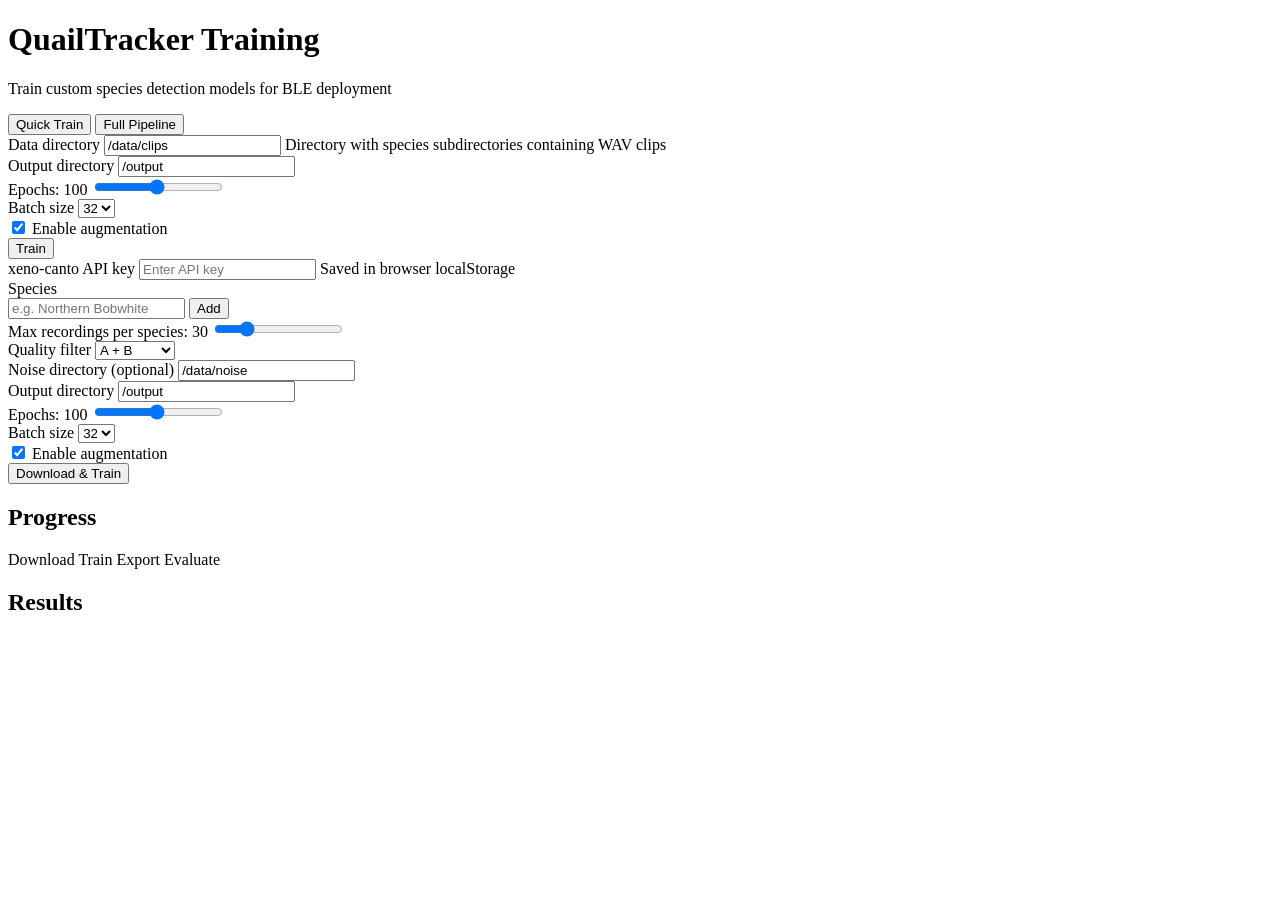
==== training/webapp/templates/index.html @ 8e89cee3 "Add Docker training container with web UI for model training Flask web app with SSE progress streami" ====
<!DOCTYPE html>
<html lang="en">
<head>
    <meta charset="UTF-8">
    <meta name="viewport" content="width=device-width, initial-scale=1.0">
    <title>QuailTracker Training</title>
    <link rel="stylesheet" href="/static/style.css">
</head>
<body>
    <header>
        <h1>QuailTracker Training</h1>
        <p class="subtitle">Train custom species detection models for BLE deployment</p>
    </header>

    <nav class="tabs">
        <button class="tab active" data-tab="quick">Quick Train</button>
        <button class="tab" data-tab="full">Full Pipeline</button>
    </nav>

    <main>
        <!-- Quick Train Tab -->
        <section id="tab-quick" class="tab-content active">
            <form id="form-quick" class="form-panel">
                <div class="field">
                    <label for="q-data-dir">Data directory</label>
                    <input type="text" id="q-data-dir" value="/data/clips"
                           placeholder="/data/clips">
                    <span class="hint">Directory with species subdirectories containing WAV clips</span>
                </div>
                <div class="field">
                    <label for="q-output-dir">Output directory</label>
                    <input type="text" id="q-output-dir" value="/output">
                </div>
                <div class="field">
                    <label for="q-epochs">Epochs: <span id="q-epochs-val">100</span></label>
                    <input type="range" id="q-epochs" min="5" max="200" value="100">
                </div>
                <div class="field">
                    <label for="q-batch-size">Batch size</label>
                    <select id="q-batch-size">
                        <option value="16">16</option>
                        <option value="32" selected>32</option>
                        <option value="64">64</option>
                    </select>
                </div>
                <div class="field checkbox">
                    <label>
                        <input type="checkbox" id="q-augment" checked>
                        Enable augmentation
                    </label>
                </div>
                <button type="submit" class="btn-primary" id="btn-train">Train</button>
            </form>
        </section>

        <!-- Full Pipeline Tab -->
        <section id="tab-full" class="tab-content">
            <form id="form-full" class="form-panel">
                <div class="field">
                    <label for="f-api-key">xeno-canto API key</label>
                    <input type="password" id="f-api-key" placeholder="Enter API key">
                    <span class="hint">Saved in browser localStorage</span>
                </div>
                <div class="field">
                    <label>Species</label>
                    <div class="species-input">
                        <input type="text" id="f-species-input"
                               placeholder="e.g. Northern Bobwhite">
                        <button type="button" id="btn-add-species" class="btn-secondary">Add</button>
                    </div>
                    <div id="species-tags" class="tags"></div>
                </div>
                <div class="field">
                    <label for="f-max-recordings">Max recordings per species: <span id="f-max-val">30</span></label>
                    <input type="range" id="f-max-recordings" min="10" max="100" value="30">
                </div>
                <div class="field">
                    <label for="f-quality">Quality filter</label>
                    <select id="f-quality">
                        <option value="A">A only</option>
                        <option value="B" selected>A + B</option>
                        <option value="C">A + B + C</option>
                    </select>
                </div>
                <div class="field">
                    <label for="f-noise-dir">Noise directory (optional)</label>
                    <input type="text" id="f-noise-dir" value="/data/noise"
                           placeholder="/data/noise">
                </div>
                <div class="field">
                    <label for="f-output-dir">Output directory</label>
                    <input type="text" id="f-output-dir" value="/output">
                </div>
                <div class="field">
                    <label for="f-epochs">Epochs: <span id="f-epochs-val">100</span></label>
                    <input type="range" id="f-epochs" min="5" max="200" value="100">
                </div>
                <div class="field">
                    <label for="f-batch-size">Batch size</label>
                    <select id="f-batch-size">
                        <option value="16">16</option>
                        <option value="32" selected>32</option>
                        <option value="64">64</option>
                    </select>
                </div>
                <div class="field checkbox">
                    <label>
                        <input type="checkbox" id="f-augment" checked>
                        Enable augmentation
                    </label>
                </div>
                <button type="submit" class="btn-primary" id="btn-full-pipeline">Download & Train</button>
            </form>
        </section>

        <!-- Progress Panel -->
        <section id="progress-panel" class="panel hidden">
            <h2>Progress</h2>
            <div id="stage-indicators" class="stages">
                <span class="stage" data-stage="download">Download</span>
                <span class="stage" data-stage="training">Train</span>
                <span class="stage" data-stage="export">Export</span>
                <span class="stage" data-stage="evaluate">Evaluate</span>
            </div>
            <div id="epoch-progress" class="epoch-bar hidden">
                <div class="bar-track">
                    <div class="bar-fill" id="epoch-bar-fill"></div>
                </div>
                <span id="epoch-text"></span>
            </div>
            <pre id="log-output"></pre>
        </section>

        <!-- Results Panel -->
        <section id="results-panel" class="panel hidden">
            <h2>Results</h2>
            <div id="metrics" class="metrics"></div>
            <div id="result-images" class="images"></div>
            <div id="downloads" class="downloads"></div>
        </section>
    </main>

    <script>
    (function() {
        // --- Tab switching ---
        document.querySelectorAll('.tab').forEach(tab => {
            tab.addEventListener('click', () => {
                document.querySelectorAll('.tab').forEach(t => t.classList.remove('active'));
                document.querySelectorAll('.tab-content').forEach(t => t.classList.remove('active'));
                tab.classList.add('active');
                document.getElementById('tab-' + tab.dataset.tab).classList.add('active');
            });
        });

        // --- Slider labels ---
        function bindSlider(sliderId, labelId) {
            const s = document.getElementById(sliderId);
            const l = document.getElementById(labelId);
            s.addEventListener('input', () => { l.textContent = s.value; });
        }
        bindSlider('q-epochs', 'q-epochs-val');
        bindSlider('f-epochs', 'f-epochs-val');
        bindSlider('f-max-recordings', 'f-max-val');

        // --- Species tags ---
        const speciesList = [];
        const tagsEl = document.getElementById('species-tags');

        function renderTags() {
            tagsEl.innerHTML = speciesList.map((s, i) =>
                `<span class="tag">${s} <button type="button" data-idx="${i}">&times;</button></span>`
            ).join('');
            tagsEl.querySelectorAll('button').forEach(btn => {
                btn.addEventListener('click', () => {
                    speciesList.splice(parseInt(btn.dataset.idx), 1);
                    renderTags();
                });
            });
        }

        document.getElementById('btn-add-species').addEventListener('click', () => {
            const input = document.getElementById('f-species-input');
            const val = input.value.trim();
            if (val && !speciesList.includes(val)) {
                speciesList.push(val);
                renderTags();
                input.value = '';
            }
        });

        document.getElementById('f-species-input').addEventListener('keydown', e => {
            if (e.key === 'Enter') {
                e.preventDefault();
                document.getElementById('btn-add-species').click();
            }
        });

        // --- API key persistence ---
        const apiKeyInput = document.getElementById('f-api-key');
        apiKeyInput.value = localStorage.getItem('xc_api_key') || '';
        apiKeyInput.addEventListener('change', () => {
            localStorage.setItem('xc_api_key', apiKeyInput.value);
        });

        // --- Progress / SSE ---
        const logOutput = document.getElementById('log-output');
        const progressPanel = document.getElementById('progress-panel');
        const resultsPanel = document.getElementById('results-panel');
        let eventSource = null;

        function resetUI() {
            logOutput.textContent = '';
            progressPanel.classList.remove('hidden');
            resultsPanel.classList.add('hidden');
            document.querySelectorAll('.stage').forEach(s => {
                s.classList.remove('active', 'done');
            });
            document.getElementById('epoch-progress').classList.add('hidden');
            document.querySelectorAll('.btn-primary').forEach(b => b.disabled = true);
        }

        function appendLog(text) {
            logOutput.textContent += text + '\n';
            logOutput.scrollTop = logOutput.scrollHeight;
        }

        function setStage(stageName) {
            document.querySelectorAll('.stage').forEach(s => {
                if (s.dataset.stage === stageName) {
                    s.classList.add('active');
                } else if (s.classList.contains('active')) {
                    s.classList.remove('active');
                    s.classList.add('done');
                }
            });
        }

        function startSSE() {
            if (eventSource) eventSource.close();
            eventSource = new EventSource('/api/progress');

            eventSource.onmessage = function(e) {
                const msg = e.data;
                let parsed;
                try { parsed = JSON.parse(msg); } catch { parsed = null; }

                if (parsed) {
                    if (parsed.done) {
                        eventSource.close();
                        document.querySelectorAll('.btn-primary').forEach(b => b.disabled = false);
                        document.querySelectorAll('.stage.active').forEach(s => {
                            s.classList.remove('active');
                            s.classList.add('done');
                        });
                        loadResults();
                        return;
                    }
                    if (parsed._status) {
                        if (parsed.stage) setStage(parsed.stage);
                        if (parsed._status === 'error') {
                            appendLog('ERROR: ' + (parsed.error || 'Unknown error'));
                        }
                        return;
                    }
                    if (parsed.stage === 'training' && parsed.epoch) {
                        const epochBar = document.getElementById('epoch-progress');
                        epochBar.classList.remove('hidden');
                        const pct = (parsed.epoch / parsed.total * 100).toFixed(0);
                        document.getElementById('epoch-bar-fill').style.width = pct + '%';
                        document.getElementById('epoch-text').textContent =
                            `Epoch ${parsed.epoch}/${parsed.total} — val_auc: ${parsed.val_auc}`;
                        setStage('training');
                        return;
                    }
                    if (parsed.stage && parsed.status === 'started') {
                        setStage(parsed.stage);
                        return;
                    }
                    if (parsed.stage && parsed.status === 'complete') {
                        appendLog(JSON.stringify(parsed, null, 2));
                        return;
                    }
                    appendLog(JSON.stringify(parsed));
                } else {
                    appendLog(msg);
                }
            };

            eventSource.onerror = function() {
                eventSource.close();
                document.querySelectorAll('.btn-primary').forEach(b => b.disabled = false);
            };
        }

        function loadResults() {
            fetch('/api/outputs').then(r => r.json()).then(data => {
                const files = data.files || [];
                if (files.length === 0) return;

                resultsPanel.classList.remove('hidden');

                // Metrics
                const metricsEl = document.getElementById('metrics');
                const metaFile = files.find(f => f.name === 'model_metadata.json');
                const tfliteFile = files.find(f => f.name === 'quail_model.tflite');
                let metricsHtml = '';
                if (tfliteFile) {
                    metricsHtml += `<div class="metric"><span class="label">Model size</span><span class="value">${(tfliteFile.size / 1024).toFixed(1)} KB</span></div>`;
                }
                metricsEl.innerHTML = metricsHtml;

                // Images
                const imagesEl = document.getElementById('result-images');
                imagesEl.innerHTML = '';
                const imgFiles = files.filter(f => f.name.endsWith('.png'));
                imgFiles.forEach(f => {
                    const img = document.createElement('img');
                    img.src = '/api/outputs/' + f.name;
                    img.alt = f.name;
                    imagesEl.appendChild(img);
                });

                // Downloads
                const dlEl = document.getElementById('downloads');
                const dlFiles = files.filter(f =>
                    f.name.endsWith('.tflite') || f.name === 'model_config.json'
                );
                dlEl.innerHTML = dlFiles.map(f =>
                    `<a href="/api/outputs/${f.name}" class="btn-download" download>${f.name} (${(f.size / 1024).toFixed(1)} KB)</a>`
                ).join('');
            });
        }

        // --- Form submissions ---
        document.getElementById('form-quick').addEventListener('submit', e => {
            e.preventDefault();
            resetUI();

            fetch('/api/train', {
                method: 'POST',
                headers: {'Content-Type': 'application/json'},
                body: JSON.stringify({
                    data_dir: document.getElementById('q-data-dir').value,
                    output_dir: document.getElementById('q-output-dir').value,
                    epochs: parseInt(document.getElementById('q-epochs').value),
                    batch_size: parseInt(document.getElementById('q-batch-size').value),
                    augment: document.getElementById('q-augment').checked,
                }),
            }).then(r => {
                if (!r.ok) return r.json().then(d => { throw new Error(d.error); });
                startSSE();
            }).catch(err => {
                appendLog('Error: ' + err.message);
                document.querySelectorAll('.btn-primary').forEach(b => b.disabled = false);
            });
        });

        document.getElementById('form-full').addEventListener('submit', e => {
            e.preventDefault();
            if (speciesList.length === 0) {
                alert('Add at least one species.');
                return;
            }
            resetUI();

            fetch('/api/full-pipeline', {
                method: 'POST',
                headers: {'Content-Type': 'application/json'},
                body: JSON.stringify({
                    species_list: speciesList,
                    api_key: document.getElementById('f-api-key').value,
                    output_dir: document.getElementById('f-output-dir').value,
                    noise_dir: document.getElementById('f-noise-dir').value,
                    max_recordings: parseInt(document.getElementById('f-max-recordings').value),
                    quality_min: document.getElementById('f-quality').value,
                    epochs: parseInt(document.getElementById('f-epochs').value),
                    batch_size: parseInt(document.getElementById('f-batch-size').value),
                    augment: document.getElementById('f-augment').checked,
                }),
            }).then(r => {
                if (!r.ok) return r.json().then(d => { throw new Error(d.error); });
                startSSE();
            }).catch(err => {
                appendLog('Error: ' + err.message);
                document.querySelectorAll('.btn-primary').forEach(b => b.disabled = false);
            });
        });
    })();
    </script>
</body>
</html>
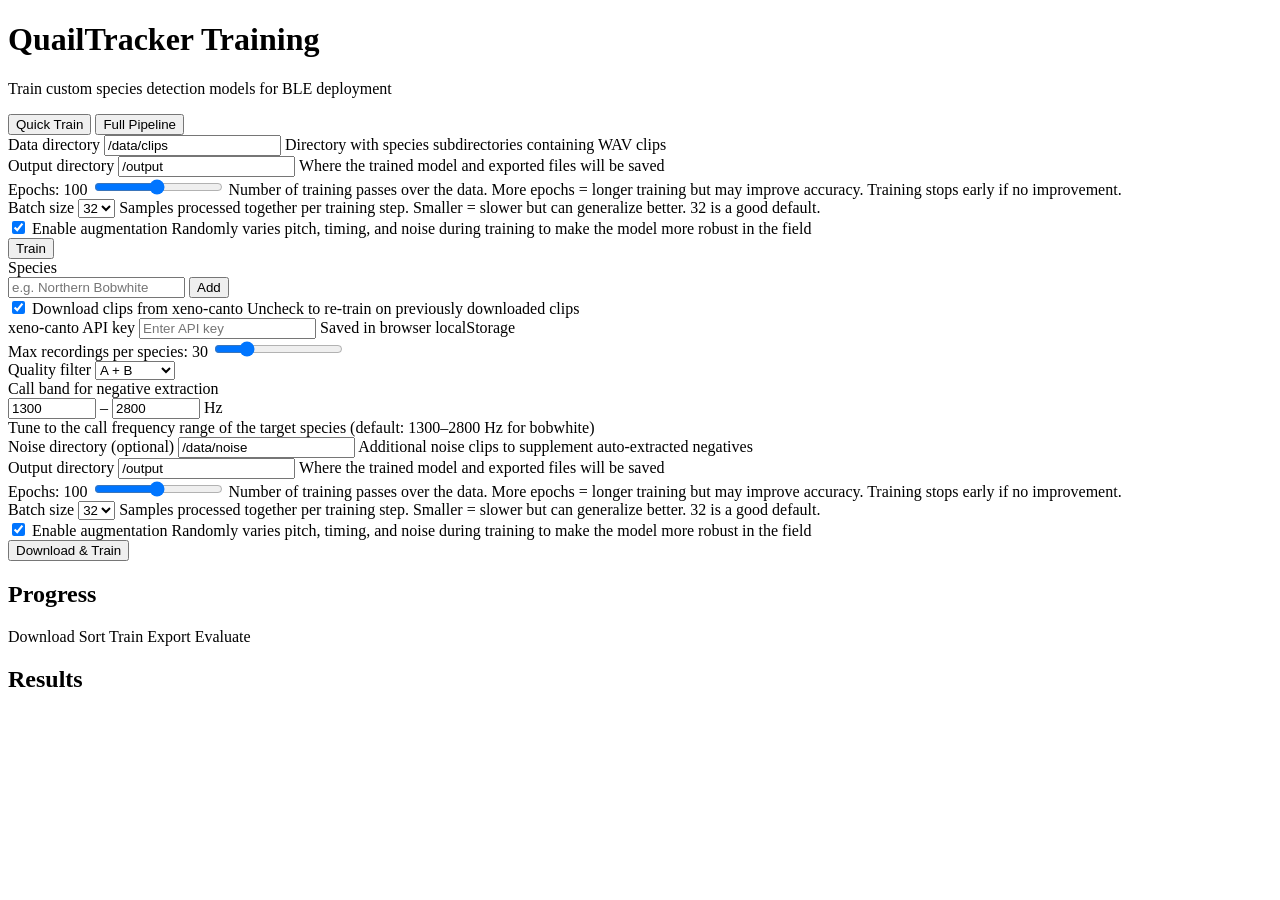
==== commit 77be7e5d: "Integrate clip sorting into training pipeline with configurable call band - Refactor sort_clips.py i" ====
--- a/training/webapp/templates/index.html
+++ b/training/webapp/templates/index.html
@@ -30,10 +30,12 @@
                 <div class="field">
                     <label for="q-output-dir">Output directory</label>
                     <input type="text" id="q-output-dir" value="/output">
+                    <span class="hint">Where the trained model and exported files will be saved</span>
                 </div>
                 <div class="field">
                     <label for="q-epochs">Epochs: <span id="q-epochs-val">100</span></label>
                     <input type="range" id="q-epochs" min="5" max="200" value="100">
+                    <span class="hint">Number of training passes over the data. More epochs = longer training but may improve accuracy. Training stops early if no improvement.</span>
                 </div>
                 <div class="field">
                     <label for="q-batch-size">Batch size</label>
@@ -42,12 +44,14 @@
                         <option value="32" selected>32</option>
                         <option value="64">64</option>
                     </select>
+                    <span class="hint">Samples processed together per training step. Smaller = slower but can generalize better. 32 is a good default.</span>
                 </div>
                 <div class="field checkbox">
                     <label>
                         <input type="checkbox" id="q-augment" checked>
                         Enable augmentation
                     </label>
+                    <span class="hint">Randomly varies pitch, timing, and noise during training to make the model more robust in the field</span>
                 </div>
                 <button type="submit" class="btn-primary" id="btn-train">Train</button>
             </form>
@@ -56,11 +60,6 @@
         <!-- Full Pipeline Tab -->
         <section id="tab-full" class="tab-content">
             <form id="form-full" class="form-panel">
-                <div class="field">
-                    <label for="f-api-key">xeno-canto API key</label>
-                    <input type="password" id="f-api-key" placeholder="Enter API key">
-                    <span class="hint">Saved in browser localStorage</span>
-                </div>
                 <div class="field">
                     <label>Species</label>
                     <div class="species-input">
@@ -70,30 +69,59 @@
                     </div>
                     <div id="species-tags" class="tags"></div>
                 </div>
-                <div class="field">
-                    <label for="f-max-recordings">Max recordings per species: <span id="f-max-val">30</span></label>
-                    <input type="range" id="f-max-recordings" min="10" max="100" value="30">
-                </div>
-                <div class="field">
-                    <label for="f-quality">Quality filter</label>
-                    <select id="f-quality">
-                        <option value="A">A only</option>
-                        <option value="B" selected>A + B</option>
-                        <option value="C">A + B + C</option>
-                    </select>
+                <div class="field checkbox">
+                    <label>
+                        <input type="checkbox" id="f-download" checked>
+                        Download clips from xeno-canto
+                    </label>
+                    <span class="hint">Uncheck to re-train on previously downloaded clips</span>
+                </div>
+                <div id="download-fields">
+                    <div class="field">
+                        <label for="f-api-key">xeno-canto API key</label>
+                        <input type="password" id="f-api-key" placeholder="Enter API key">
+                        <span class="hint">Saved in browser localStorage</span>
+                    </div>
+                    <div class="field">
+                        <label for="f-max-recordings">Max recordings per species: <span id="f-max-val">30</span></label>
+                        <input type="range" id="f-max-recordings" min="10" max="100" value="30">
+                    </div>
+                    <div class="field">
+                        <label for="f-quality">Quality filter</label>
+                        <select id="f-quality">
+                            <option value="A">A only</option>
+                            <option value="B" selected>A + B</option>
+                            <option value="C">A + B + C</option>
+                        </select>
+                    </div>
+                </div>
+                <div class="field">
+                    <label>Call band for negative extraction</label>
+                    <div class="inline-fields">
+                        <input type="number" id="f-call-band-low" value="1300"
+                               min="200" max="8000" step="100" style="width:80px">
+                        <span>–</span>
+                        <input type="number" id="f-call-band-high" value="2800"
+                               min="500" max="12000" step="100" style="width:80px">
+                        <span>Hz</span>
+                    </div>
+                    <span class="hint">Tune to the call frequency range of the target species (default: 1300–2800 Hz for bobwhite)</span>
                 </div>
                 <div class="field">
                     <label for="f-noise-dir">Noise directory (optional)</label>
                     <input type="text" id="f-noise-dir" value="/data/noise"
                            placeholder="/data/noise">
+                    <span class="hint">Additional noise clips to supplement auto-extracted negatives</span>
                 </div>
                 <div class="field">
                     <label for="f-output-dir">Output directory</label>
                     <input type="text" id="f-output-dir" value="/output">
+                    <span class="hint">Where the trained model and exported files will be saved</span>
                 </div>
                 <div class="field">
                     <label for="f-epochs">Epochs: <span id="f-epochs-val">100</span></label>
                     <input type="range" id="f-epochs" min="5" max="200" value="100">
+                    <span class="hint">Number of training passes over the data. More epochs = longer training but may improve accuracy. Training stops early if no improvement.</span>
                 </div>
                 <div class="field">
                     <label for="f-batch-size">Batch size</label>
@@ -102,14 +130,16 @@
                         <option value="32" selected>32</option>
                         <option value="64">64</option>
                     </select>
+                    <span class="hint">Samples processed together per training step. Smaller = slower but can generalize better. 32 is a good default.</span>
                 </div>
                 <div class="field checkbox">
                     <label>
                         <input type="checkbox" id="f-augment" checked>
                         Enable augmentation
                     </label>
-                </div>
-                <button type="submit" class="btn-primary" id="btn-full-pipeline">Download & Train</button>
+                    <span class="hint">Randomly varies pitch, timing, and noise during training to make the model more robust in the field</span>
+                </div>
+                <button type="submit" class="btn-primary" id="btn-full-pipeline">Download &amp; Train</button>
             </form>
         </section>
 
@@ -118,6 +148,7 @@
             <h2>Progress</h2>
             <div id="stage-indicators" class="stages">
                 <span class="stage" data-stage="download">Download</span>
+                <span class="stage" data-stage="sort">Sort</span>
                 <span class="stage" data-stage="training">Train</span>
                 <span class="stage" data-stage="export">Export</span>
                 <span class="stage" data-stage="evaluate">Evaluate</span>
@@ -201,6 +232,21 @@
         apiKeyInput.addEventListener('change', () => {
             localStorage.setItem('xc_api_key', apiKeyInput.value);
         });
+
+        // --- Download toggle ---
+        const downloadCheckbox = document.getElementById('f-download');
+        const downloadFields = document.getElementById('download-fields');
+        const pipelineBtn = document.getElementById('btn-full-pipeline');
+
+        function updateDownloadToggle() {
+            const on = downloadCheckbox.checked;
+            downloadFields.style.opacity = on ? '1' : '0.4';
+            downloadFields.style.pointerEvents = on ? 'auto' : 'none';
+            pipelineBtn.textContent = on ? 'Download & Train' : 'Sort & Train';
+        }
+
+        downloadCheckbox.addEventListener('change', updateDownloadToggle);
+        updateDownloadToggle();
 
         // --- Progress / SSE ---
         const logOutput = document.getElementById('log-output');
@@ -323,7 +369,8 @@
                 // Downloads
                 const dlEl = document.getElementById('downloads');
                 const dlFiles = files.filter(f =>
-                    f.name.endsWith('.tflite') || f.name === 'model_config.json'
+                    f.name.endsWith('.tflite') || f.name === 'model_config.json' ||
+                    f.name === 'mel_filterbank.h'
                 );
                 dlEl.innerHTML = dlFiles.map(f =>
                     `<a href="/api/outputs/${f.name}" class="btn-download" download>${f.name} (${(f.size / 1024).toFixed(1)} KB)</a>`
@@ -361,6 +408,11 @@
                 alert('Add at least one species.');
                 return;
             }
+            const doDownload = document.getElementById('f-download').checked;
+            if (doDownload && !document.getElementById('f-api-key').value) {
+                alert('Enter a xeno-canto API key or uncheck "Download clips".');
+                return;
+            }
             resetUI();
 
             fetch('/api/full-pipeline', {
@@ -369,6 +421,7 @@
                 body: JSON.stringify({
                     species_list: speciesList,
                     api_key: document.getElementById('f-api-key').value,
+                    skip_download: !doDownload,
                     output_dir: document.getElementById('f-output-dir').value,
                     noise_dir: document.getElementById('f-noise-dir').value,
                     max_recordings: parseInt(document.getElementById('f-max-recordings').value),
@@ -376,6 +429,8 @@
                     epochs: parseInt(document.getElementById('f-epochs').value),
                     batch_size: parseInt(document.getElementById('f-batch-size').value),
                     augment: document.getElementById('f-augment').checked,
+                    call_band_low: parseFloat(document.getElementById('f-call-band-low').value),
+                    call_band_high: parseFloat(document.getElementById('f-call-band-high').value),
                 }),
             }).then(r => {
                 if (!r.ok) return r.json().then(d => { throw new Error(d.error); });
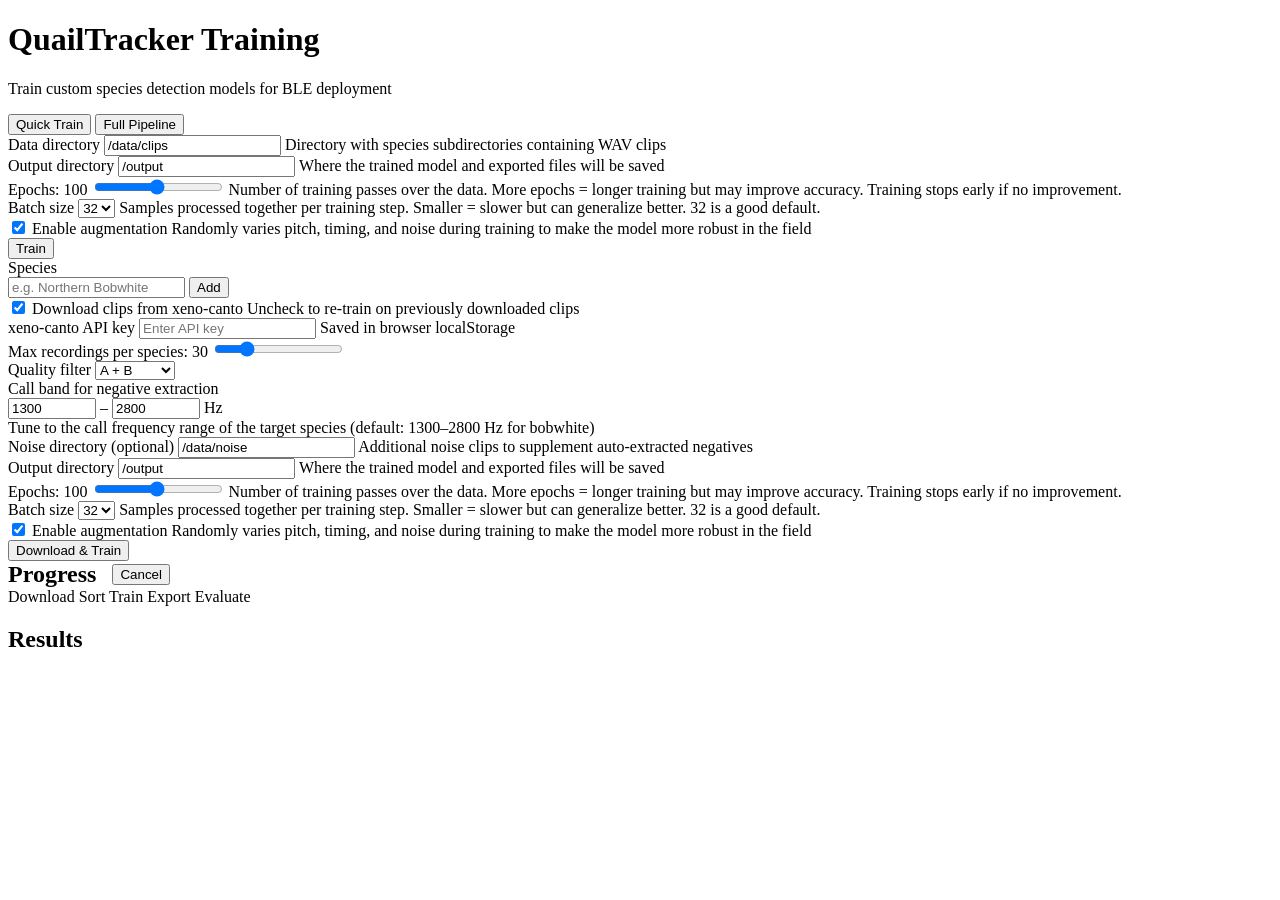
==== commit 3aa7b28c: "Fix FLAC encoder overflow and improve training webapp FLAC: Add bitwriter bounds checking to prevent" ====
--- a/training/webapp/templates/index.html
+++ b/training/webapp/templates/index.html
@@ -145,7 +145,10 @@
 
         <!-- Progress Panel -->
         <section id="progress-panel" class="panel hidden">
-            <h2>Progress</h2>
+            <div style="display:flex; align-items:center; gap:1rem;">
+                <h2 style="margin:0;">Progress</h2>
+                <button type="button" id="btn-cancel" class="btn-cancel hidden">Cancel</button>
+            </div>
             <div id="stage-indicators" class="stages">
                 <span class="stage" data-stage="download">Download</span>
                 <span class="stage" data-stage="sort">Sort</span>
@@ -252,7 +255,14 @@
         const logOutput = document.getElementById('log-output');
         const progressPanel = document.getElementById('progress-panel');
         const resultsPanel = document.getElementById('results-panel');
+        const cancelBtn = document.getElementById('btn-cancel');
         let eventSource = null;
+
+        cancelBtn.addEventListener('click', () => {
+            cancelBtn.disabled = true;
+            cancelBtn.textContent = 'Cancelling...';
+            fetch('/api/cancel', { method: 'POST' });
+        });
 
         function resetUI() {
             logOutput.textContent = '';
@@ -263,6 +273,9 @@
             });
             document.getElementById('epoch-progress').classList.add('hidden');
             document.querySelectorAll('.btn-primary').forEach(b => b.disabled = true);
+            cancelBtn.classList.remove('hidden');
+            cancelBtn.disabled = false;
+            cancelBtn.textContent = 'Cancel';
         }
 
         function appendLog(text) {
@@ -294,6 +307,7 @@
                     if (parsed.done) {
                         eventSource.close();
                         document.querySelectorAll('.btn-primary').forEach(b => b.disabled = false);
+                        cancelBtn.classList.add('hidden');
                         document.querySelectorAll('.stage.active').forEach(s => {
                             s.classList.remove('active');
                             s.classList.add('done');
@@ -440,6 +454,20 @@
                 document.querySelectorAll('.btn-primary').forEach(b => b.disabled = false);
             });
         });
+
+        // --- Check for running job on page load ---
+        fetch('/api/status').then(r => r.json()).then(status => {
+            if (status.running) {
+                progressPanel.classList.remove('hidden');
+                cancelBtn.classList.remove('hidden');
+                cancelBtn.disabled = false;
+                cancelBtn.textContent = 'Cancel';
+                document.querySelectorAll('.btn-primary').forEach(b => b.disabled = true);
+                if (status.stage) setStage(status.stage);
+                appendLog('(Reconnected to running job...)');
+                startSSE();
+            }
+        });
     })();
     </script>
 </body>
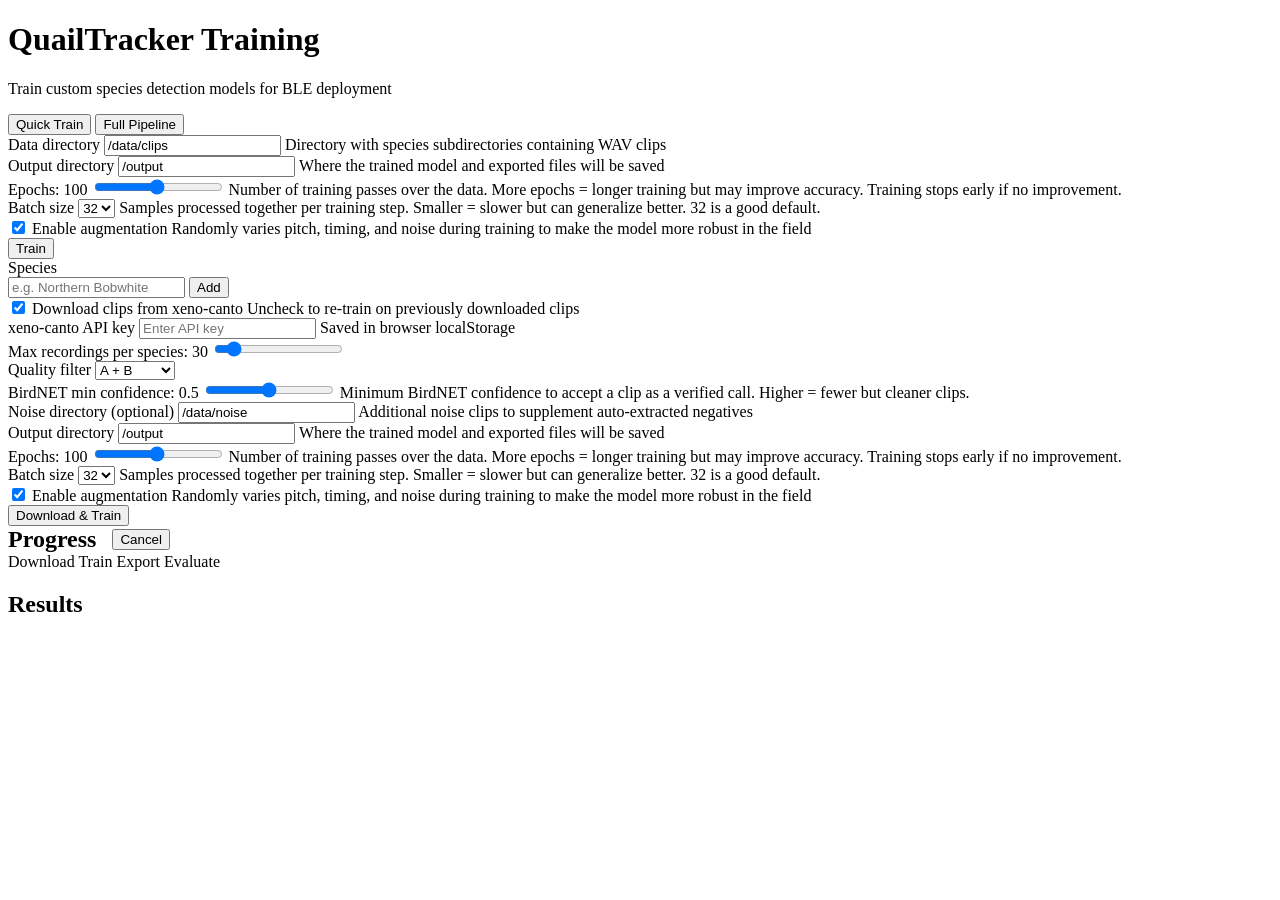
==== commit 766a6027: "Replace energy-based clip sorting with BirdNET verification, fix model weight corruption Two major f" ====
--- a/training/webapp/templates/index.html
+++ b/training/webapp/templates/index.html
@@ -84,7 +84,7 @@
                     </div>
                     <div class="field">
                         <label for="f-max-recordings">Max recordings per species: <span id="f-max-val">30</span></label>
-                        <input type="range" id="f-max-recordings" min="10" max="100" value="30">
+                        <input type="range" id="f-max-recordings" min="10" max="200" value="30">
                     </div>
                     <div class="field">
                         <label for="f-quality">Quality filter</label>
@@ -96,16 +96,9 @@
                     </div>
                 </div>
                 <div class="field">
-                    <label>Call band for negative extraction</label>
-                    <div class="inline-fields">
-                        <input type="number" id="f-call-band-low" value="1300"
-                               min="200" max="8000" step="100" style="width:80px">
-                        <span>–</span>
-                        <input type="number" id="f-call-band-high" value="2800"
-                               min="500" max="12000" step="100" style="width:80px">
-                        <span>Hz</span>
-                    </div>
-                    <span class="hint">Tune to the call frequency range of the target species (default: 1300–2800 Hz for bobwhite)</span>
+                    <label for="f-min-conf">BirdNET min confidence: <span id="f-min-conf-val">0.5</span></label>
+                    <input type="range" id="f-min-conf" min="0.1" max="0.9" step="0.05" value="0.5">
+                    <span class="hint">Minimum BirdNET confidence to accept a clip as a verified call. Higher = fewer but cleaner clips.</span>
                 </div>
                 <div class="field">
                     <label for="f-noise-dir">Noise directory (optional)</label>
@@ -151,7 +144,6 @@
             </div>
             <div id="stage-indicators" class="stages">
                 <span class="stage" data-stage="download">Download</span>
-                <span class="stage" data-stage="sort">Sort</span>
                 <span class="stage" data-stage="training">Train</span>
                 <span class="stage" data-stage="export">Export</span>
                 <span class="stage" data-stage="evaluate">Evaluate</span>
@@ -195,6 +187,7 @@
         bindSlider('q-epochs', 'q-epochs-val');
         bindSlider('f-epochs', 'f-epochs-val');
         bindSlider('f-max-recordings', 'f-max-val');
+        bindSlider('f-min-conf', 'f-min-conf-val');
 
         // --- Species tags ---
         const speciesList = [];
@@ -245,7 +238,7 @@
             const on = downloadCheckbox.checked;
             downloadFields.style.opacity = on ? '1' : '0.4';
             downloadFields.style.pointerEvents = on ? 'auto' : 'none';
-            pipelineBtn.textContent = on ? 'Download & Train' : 'Sort & Train';
+            pipelineBtn.textContent = on ? 'Download & Train' : 'Train';
         }
 
         downloadCheckbox.addEventListener('change', updateDownloadToggle);
@@ -440,11 +433,10 @@
                     noise_dir: document.getElementById('f-noise-dir').value,
                     max_recordings: parseInt(document.getElementById('f-max-recordings').value),
                     quality_min: document.getElementById('f-quality').value,
+                    min_conf: parseFloat(document.getElementById('f-min-conf').value),
                     epochs: parseInt(document.getElementById('f-epochs').value),
                     batch_size: parseInt(document.getElementById('f-batch-size').value),
                     augment: document.getElementById('f-augment').checked,
-                    call_band_low: parseFloat(document.getElementById('f-call-band-low').value),
-                    call_band_high: parseFloat(document.getElementById('f-call-band-high').value),
                 }),
             }).then(r => {
                 if (!r.ok) return r.json().then(d => { throw new Error(d.error); });
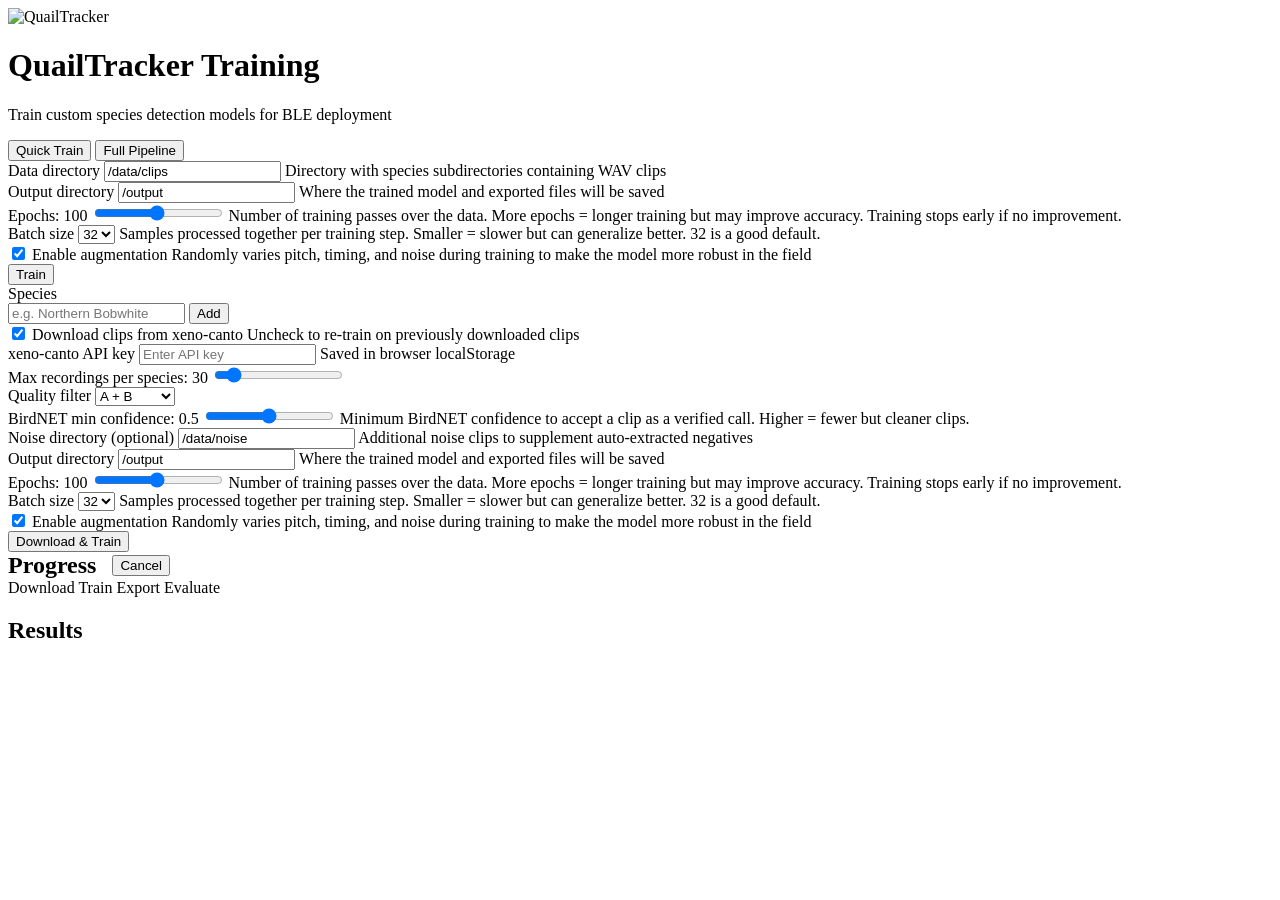
==== commit a6478167: "Add logo, rewrite README, add GPL v3 headers to all custom source files Add QuailTracker SVG logo to" ====
--- a/training/webapp/templates/index.html
+++ b/training/webapp/templates/index.html
@@ -1,3 +1,21 @@
+<!--
+  QuailTracker - GPS-synchronized Autonomous Recording Unit
+  Copyright (C) 2026 QuailTracker Project
+
+  This program is free software: you can redistribute it and/or modify
+  it under the terms of the GNU General Public License as published by
+  the Free Software Foundation, either version 3 of the License, or
+  (at your option) any later version.
+
+  This program is distributed in the hope that it will be useful,
+  but WITHOUT ANY WARRANTY; without even the implied warranty of
+  MERCHANTABILITY or FITNESS FOR A PARTICULAR PURPOSE.  See the
+  GNU General Public License for more details.
+
+  You should have received a copy of the GNU General Public License
+  along with this program.  If not, see <https://www.gnu.org/licenses/>.
+-->
+
 <!DOCTYPE html>
 <html lang="en">
 <head>
@@ -8,6 +26,7 @@
 </head>
 <body>
     <header>
+        <img src="/static/logo.svg" alt="QuailTracker" class="header-logo">
         <h1>QuailTracker Training</h1>
         <p class="subtitle">Train custom species detection models for BLE deployment</p>
     </header>
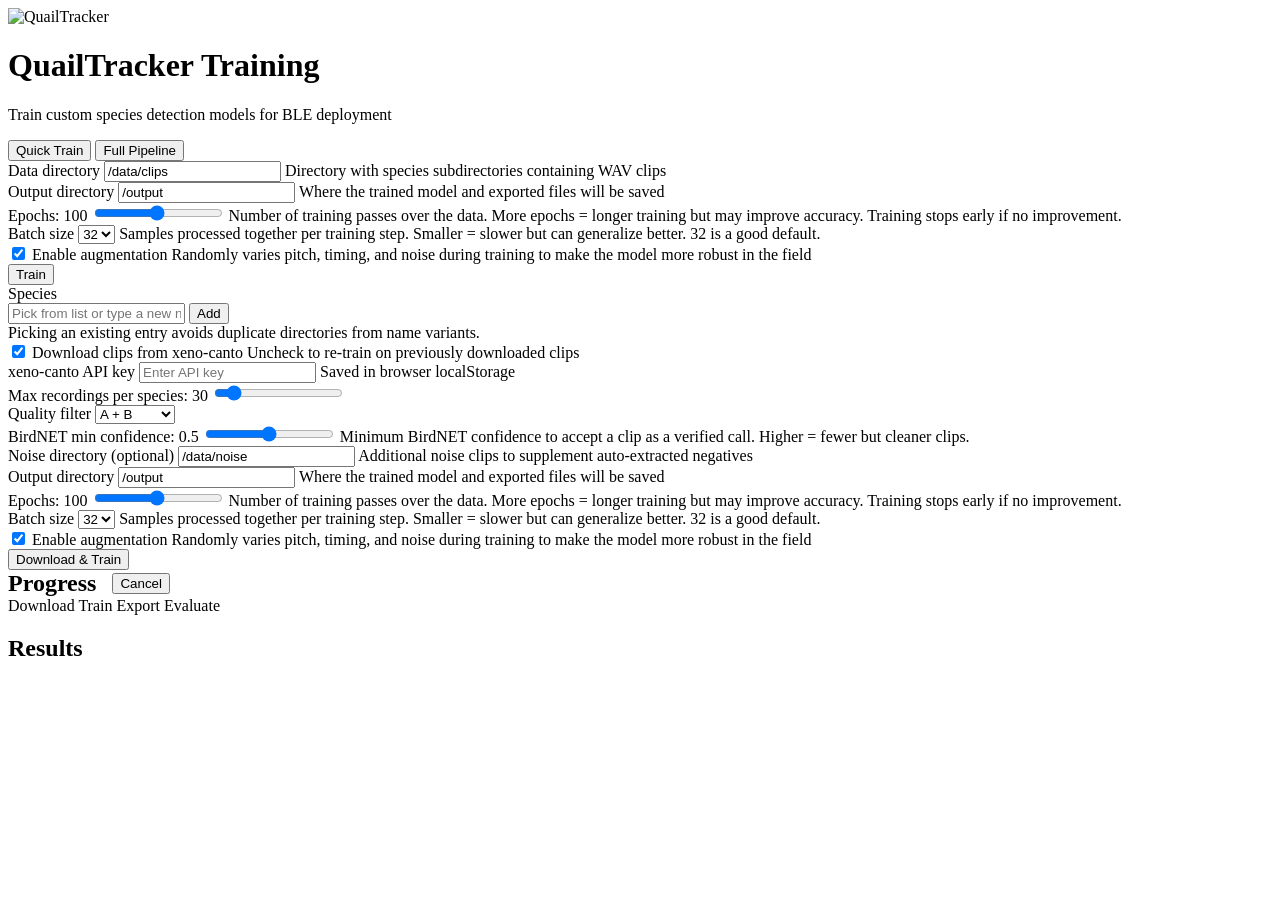
==== commit 207bb807: "Species picker pulls from BirdNET catalog in both UIs Adds GET /api/species to the training containe" ====
--- a/training/webapp/templates/index.html
+++ b/training/webapp/templates/index.html
@@ -83,9 +83,13 @@
                     <label>Species</label>
                     <div class="species-input">
                         <input type="text" id="f-species-input"
-                               placeholder="e.g. Northern Bobwhite">
+                               list="species-options"
+                               placeholder="Pick from list or type a new name"
+                               autocomplete="off">
                         <button type="button" id="btn-add-species" class="btn-secondary">Add</button>
                     </div>
+                    <datalist id="species-options"></datalist>
+                    <span class="hint">Picking an existing entry avoids duplicate directories from name variants.</span>
                     <div id="species-tags" class="tags"></div>
                 </div>
                 <div class="field checkbox">
@@ -241,6 +245,17 @@
             }
         });
 
+        // --- Known species (for datalist autocomplete) ---
+        function refreshKnownSpecies() {
+            fetch('/api/species').then(r => r.json()).then(data => {
+                const dl = document.getElementById('species-options');
+                dl.innerHTML = (data.species || [])
+                    .map(s => `<option value="${s.replace(/"/g, '&quot;')}"></option>`)
+                    .join('');
+            }).catch(() => { /* ignore — input still accepts free text */ });
+        }
+        refreshKnownSpecies();
+
         // --- API key persistence ---
         const apiKeyInput = document.getElementById('f-api-key');
         apiKeyInput.value = localStorage.getItem('xc_api_key') || '';
@@ -325,6 +340,7 @@
                             s.classList.add('done');
                         });
                         loadResults();
+                        refreshKnownSpecies();
                         return;
                     }
                     if (parsed._status) {
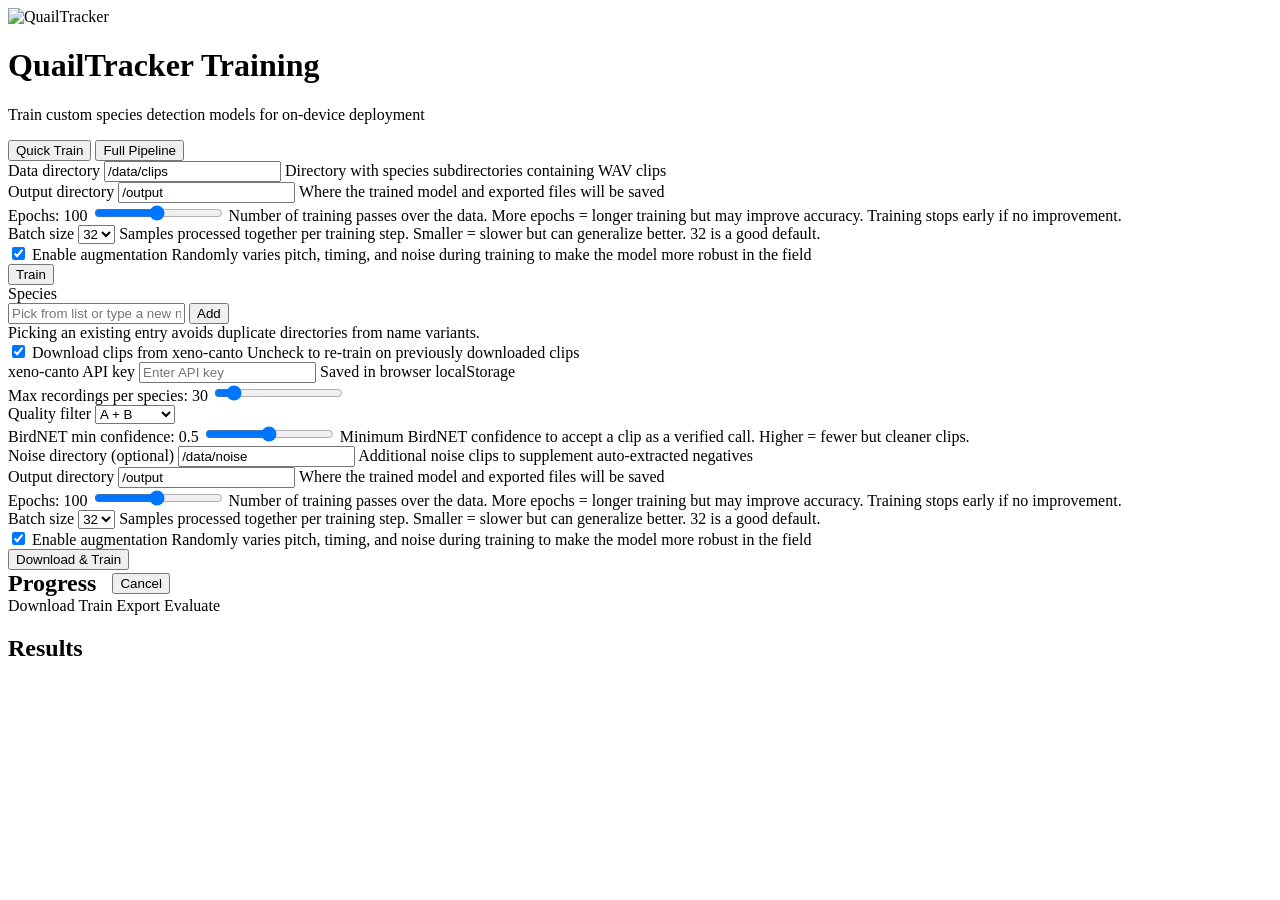
==== commit 346275d6: "Phase D: scrub remaining "BLE-as-current-feature" claims from docs / BOMs Now that BLE is fully remo" ====
--- a/training/webapp/templates/index.html
+++ b/training/webapp/templates/index.html
@@ -28,7 +28,7 @@
     <header>
         <img src="/static/logo.svg" alt="QuailTracker" class="header-logo">
         <h1>QuailTracker Training</h1>
-        <p class="subtitle">Train custom species detection models for BLE deployment</p>
+        <p class="subtitle">Train custom species detection models for on-device deployment</p>
     </header>
 
     <nav class="tabs">
